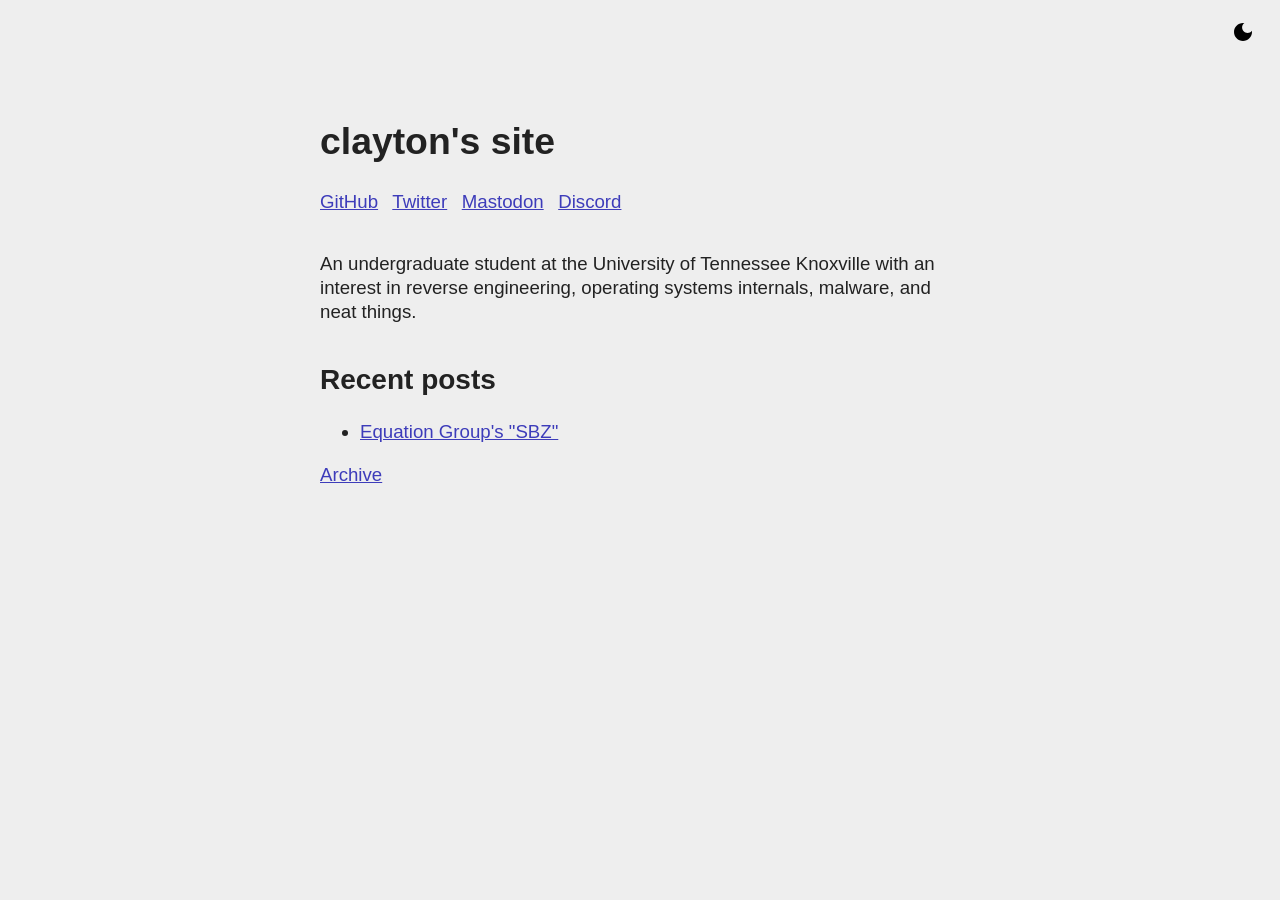
==== index.html @ d67d7dfc "Deploy netadr/netadr.github.io to netadr/netadr.github.io:gh-pages" ====
<!DOCTYPE html>
<html lang="en">
<head>
    <meta charset="utf-8">
    <meta name="viewport" content="width=device-width, initial-scale=1">
    <meta name="description" content="">
    <title>clayton&#x27;s site</title>
    
    <link rel="stylesheet" href="https://netadr.github.io/style.css?h=8b0c8e67741cde488629">
    
</head>
<body>
    
    <header class="space">
        <h1>clayton&#x27;s site</h1>
        
        
        <nav class="header-links">
            
            <a href="https:&#x2F;&#x2F;github.com&#x2F;netadr">GitHub</a>
            
            <a href="https:&#x2F;&#x2F;twitter.com&#x2F;@netadr_t">Twitter</a>
            
            <a href="https:&#x2F;&#x2F;infosec.exchange&#x2F;@netadr_t">Mastodon</a>
            
            <a href="https:&#x2F;&#x2F;discord.com&#x2F;users&#x2F;307997003969855488">Discord</a>
            
            
        </nav>
        
    </header>
    
    
    
    
    <main>
        
        <div class="space">
            <p>An undergraduate student at the University of Tennessee Knoxville with an interest in reverse engineering, operating systems internals, malware, and neat things.</p>

        </div>
        
        
        <h2>Recent posts</h2>
        <ul>
            
            <li><a href="https:&#x2F;&#x2F;netadr.github.io&#x2F;blog&#x2F;a-quick-glimpse-sbz&#x2F;">Equation Group&#x27;s &quot;SBZ&quot;</a></li>
            
        </ul>
        <p><a href="https:&#x2F;&#x2F;netadr.github.io&#x2F;blog&#x2F;">Archive</a></p>
        
    </main>
    
    
    <div class="dark-mode-buttons">
        <button class="dark-mode-button" id="dark-mode-on"><img src="https://netadr.github.io/dark_mode.svg" width="24" height="24" alt="Dark mode" aria-label="dark mode toggle" title="Dark mode"></button>
        <button class="dark-mode-button" id="dark-mode-off"><img src="https://netadr.github.io/light_mode.svg" width="24" height="24" alt="Light mode" aria-label="light mode toggle" title="Light mode"></button>
    </div>
    <script>
        const cls = document.body.classList;
        const getSessionTheme = sessionStorage.getItem("theme");
        if (getSessionTheme === "dark") {
            cls.toggle("dark-mode", true);
        } else if (getSessionTheme === "light") {
            cls.toggle("dark-mode", false);
        } else if (window.matchMedia("(prefers-color-scheme: dark)").matches) {
            cls.toggle("dark-mode", true);
        }

        document.getElementById("dark-mode-on").addEventListener("click", function(e) {
            cls.toggle("dark-mode", true);
            sessionStorage.setItem("theme", "dark");
        });
        document.getElementById("dark-mode-off").addEventListener("click", function(e) {
            cls.toggle("dark-mode", false);
            sessionStorage.setItem("theme", "light");
        });
    </script>
    <noscript>
        <style>
            .dark-mode-buttons {
                display: none;
            }
        </style>
    </noscript>
</body>
</html>
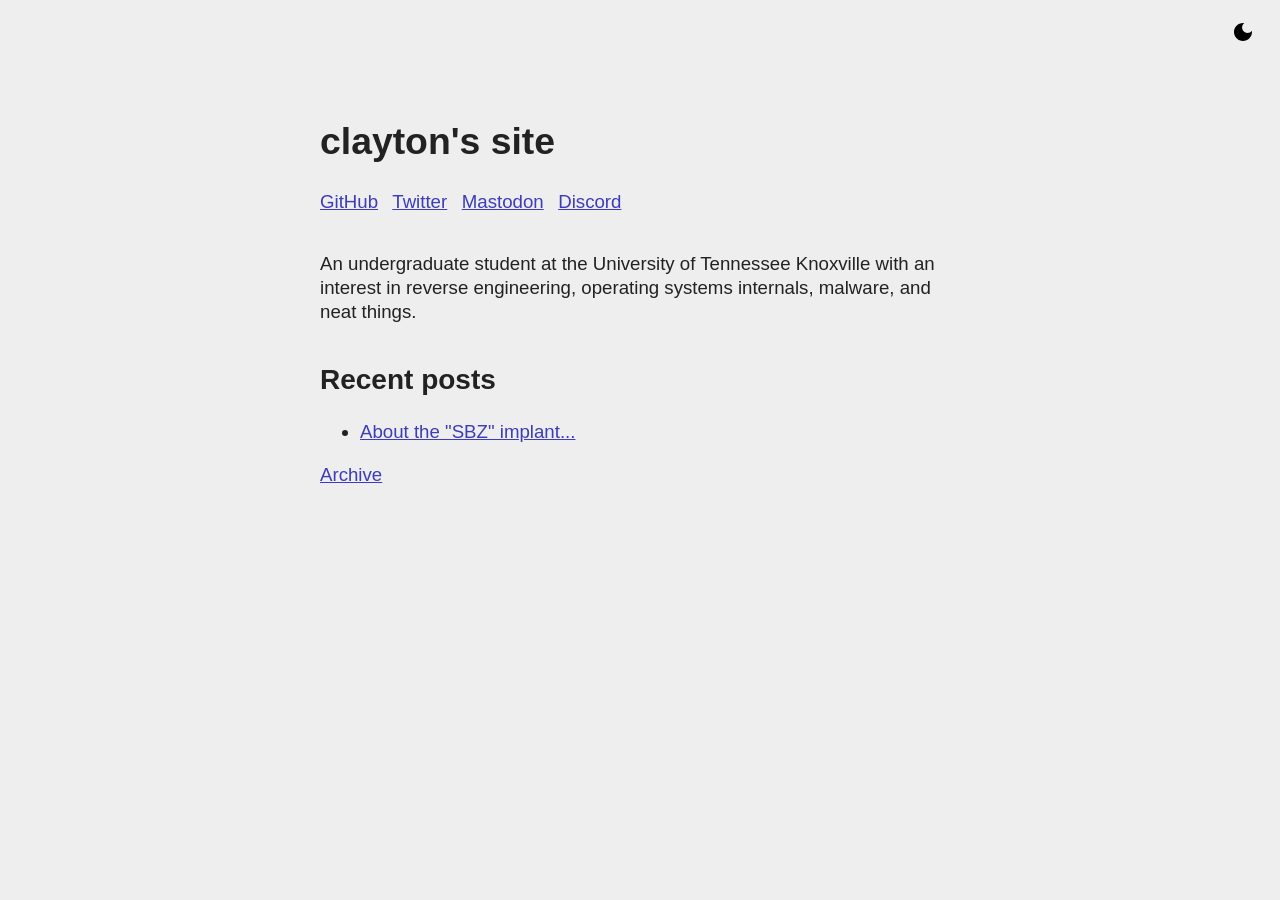
==== commit c76e8575: "Deploy netadr/netadr.github.io to netadr/netadr.github.io:gh-pages" ====
--- a/index.html
+++ b/index.html
@@ -44,7 +44,7 @@
         <h2>Recent posts</h2>
         <ul>
             
-            <li><a href="https:&#x2F;&#x2F;netadr.github.io&#x2F;blog&#x2F;a-quick-glimpse-sbz&#x2F;">Equation Group&#x27;s &quot;SBZ&quot;</a></li>
+            <li><a href="https:&#x2F;&#x2F;netadr.github.io&#x2F;blog&#x2F;a-quick-glimpse-sbz&#x2F;">About the &quot;SBZ&quot; implant...</a></li>
             
         </ul>
         <p><a href="https:&#x2F;&#x2F;netadr.github.io&#x2F;blog&#x2F;">Archive</a></p>
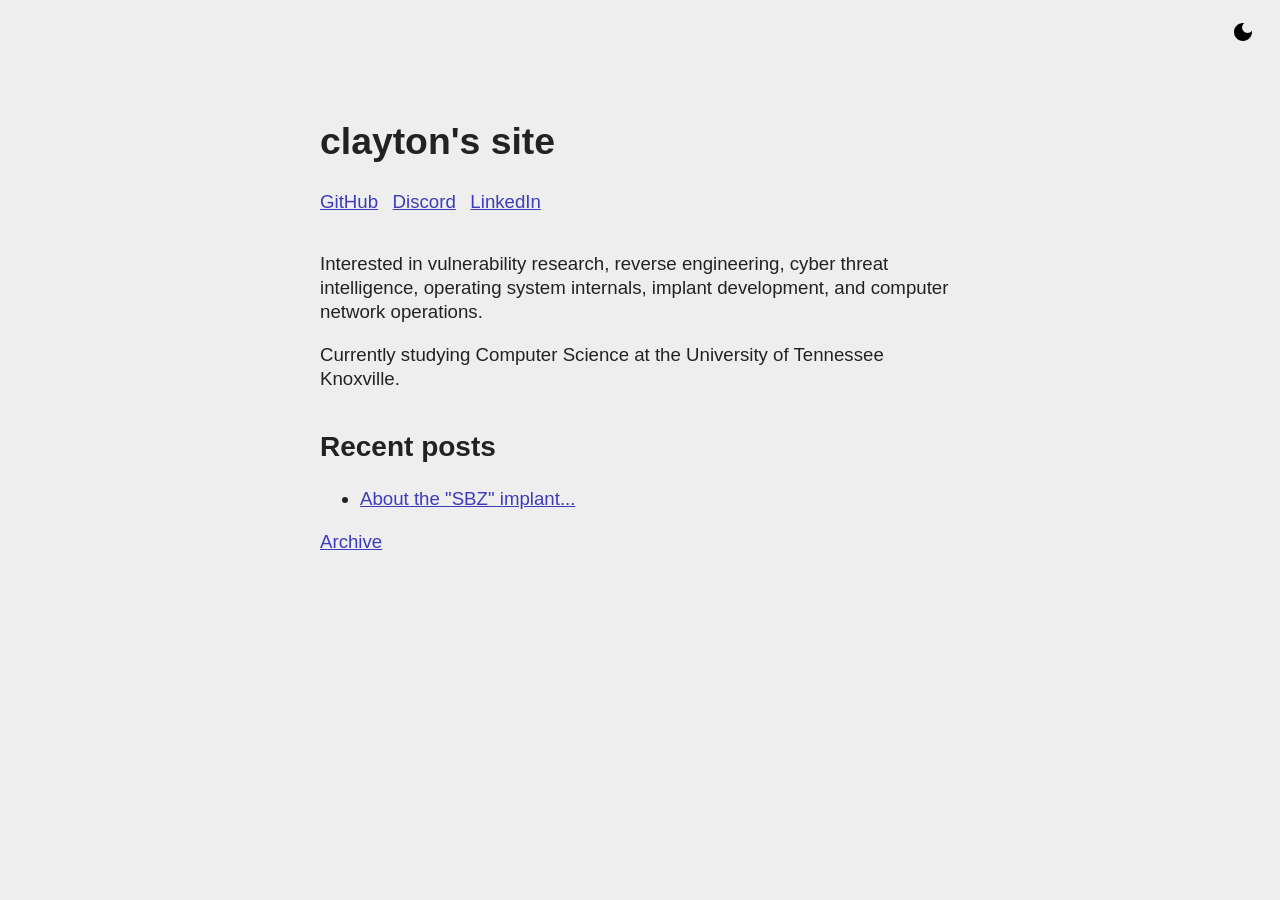
==== commit bd1328c1: "Deploy netadr/netadr.github.io to netadr/netadr.github.io:gh-pages" ====
--- a/index.html
+++ b/index.html
@@ -6,7 +6,10 @@
     <meta name="description" content="">
     <title>clayton&#x27;s site</title>
     
-    <link rel="stylesheet" href="https://netadr.github.io/style.css?h=8b0c8e67741cde488629">
+    <link rel="stylesheet" href="https://netadr.github.io/style.css?h=ba4e332b4e56aa7e4f4a">
+    
+    
+    
     
 </head>
 <body>
@@ -19,11 +22,9 @@
             
             <a href="https:&#x2F;&#x2F;github.com&#x2F;netadr">GitHub</a>
             
-            <a href="https:&#x2F;&#x2F;twitter.com&#x2F;@netadr_t">Twitter</a>
+            <a href="https:&#x2F;&#x2F;discord.com&#x2F;users&#x2F;307997003969855488">Discord</a>
             
-            <a href="https:&#x2F;&#x2F;infosec.exchange&#x2F;@netadr_t">Mastodon</a>
-            
-            <a href="https:&#x2F;&#x2F;discord.com&#x2F;users&#x2F;307997003969855488">Discord</a>
+            <a href="https:&#x2F;&#x2F;www.linkedin.com&#x2F;in&#x2F;clayton-gilmer&#x2F;">LinkedIn</a>
             
             
         </nav>
@@ -36,7 +37,8 @@
     <main>
         
         <div class="space">
-            <p>An undergraduate student at the University of Tennessee Knoxville with an interest in reverse engineering, operating systems internals, malware, and neat things.</p>
+            <p>Interested in vulnerability research, reverse engineering, cyber threat intelligence, operating system internals, implant development, and computer network operations.</p>
+<p>Currently studying Computer Science at the University of Tennessee Knoxville.</p>
 
         </div>
         
@@ -57,23 +59,33 @@
         <button class="dark-mode-button" id="dark-mode-off"><img src="https://netadr.github.io/light_mode.svg" width="24" height="24" alt="Light mode" aria-label="light mode toggle" title="Light mode"></button>
     </div>
     <script>
-        const cls = document.body.classList;
-        const getSessionTheme = sessionStorage.getItem("theme");
-        if (getSessionTheme === "dark") {
-            cls.toggle("dark-mode", true);
-        } else if (getSessionTheme === "light") {
-            cls.toggle("dark-mode", false);
+        const cls = document.querySelector("html").classList;
+        const sessionTheme = sessionStorage.getItem("theme");
+
+        function setDark() {
+            cls.add("dark-mode");
+            cls.remove("light-mode");
+            sessionStorage.setItem("theme", "dark");
+        }
+        function setLight() {
+            cls.add("light-mode");
+            cls.remove("dark-mode");
+            sessionStorage.setItem("theme", "light");
+        }
+
+        if (sessionTheme === "dark") {
+            setDark();
+        } else if (sessionTheme === "light") {
+            setLight();
         } else if (window.matchMedia("(prefers-color-scheme: dark)").matches) {
-            cls.toggle("dark-mode", true);
+            setDark();
         }
 
         document.getElementById("dark-mode-on").addEventListener("click", function(e) {
-            cls.toggle("dark-mode", true);
-            sessionStorage.setItem("theme", "dark");
+            setDark();
         });
         document.getElementById("dark-mode-off").addEventListener("click", function(e) {
-            cls.toggle("dark-mode", false);
-            sessionStorage.setItem("theme", "light");
+            setLight();
         });
     </script>
     <noscript>
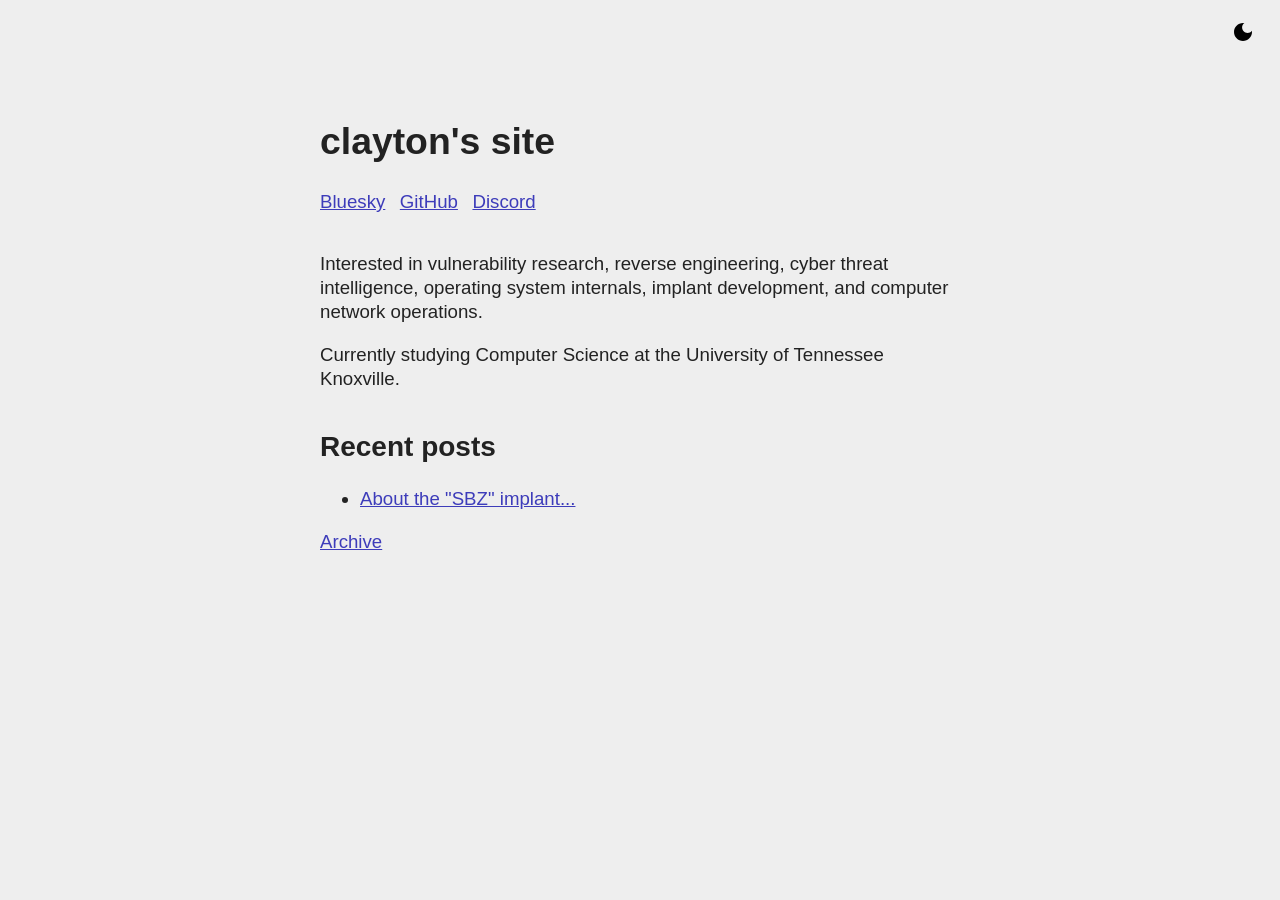
==== commit 361c39e2: "Deploy netadr/netadr.github.io to netadr/netadr.github.io:gh-pages" ====
--- a/index.html
+++ b/index.html
@@ -20,11 +20,11 @@
         
         <nav class="header-links">
             
+            <a href="https:&#x2F;&#x2F;bsky.app&#x2F;profile&#x2F;straitbizarre.com">Bluesky</a>
+            
             <a href="https:&#x2F;&#x2F;github.com&#x2F;netadr">GitHub</a>
             
             <a href="https:&#x2F;&#x2F;discord.com&#x2F;users&#x2F;307997003969855488">Discord</a>
-            
-            <a href="https:&#x2F;&#x2F;www.linkedin.com&#x2F;in&#x2F;clayton-gilmer&#x2F;">LinkedIn</a>
             
             
         </nav>
